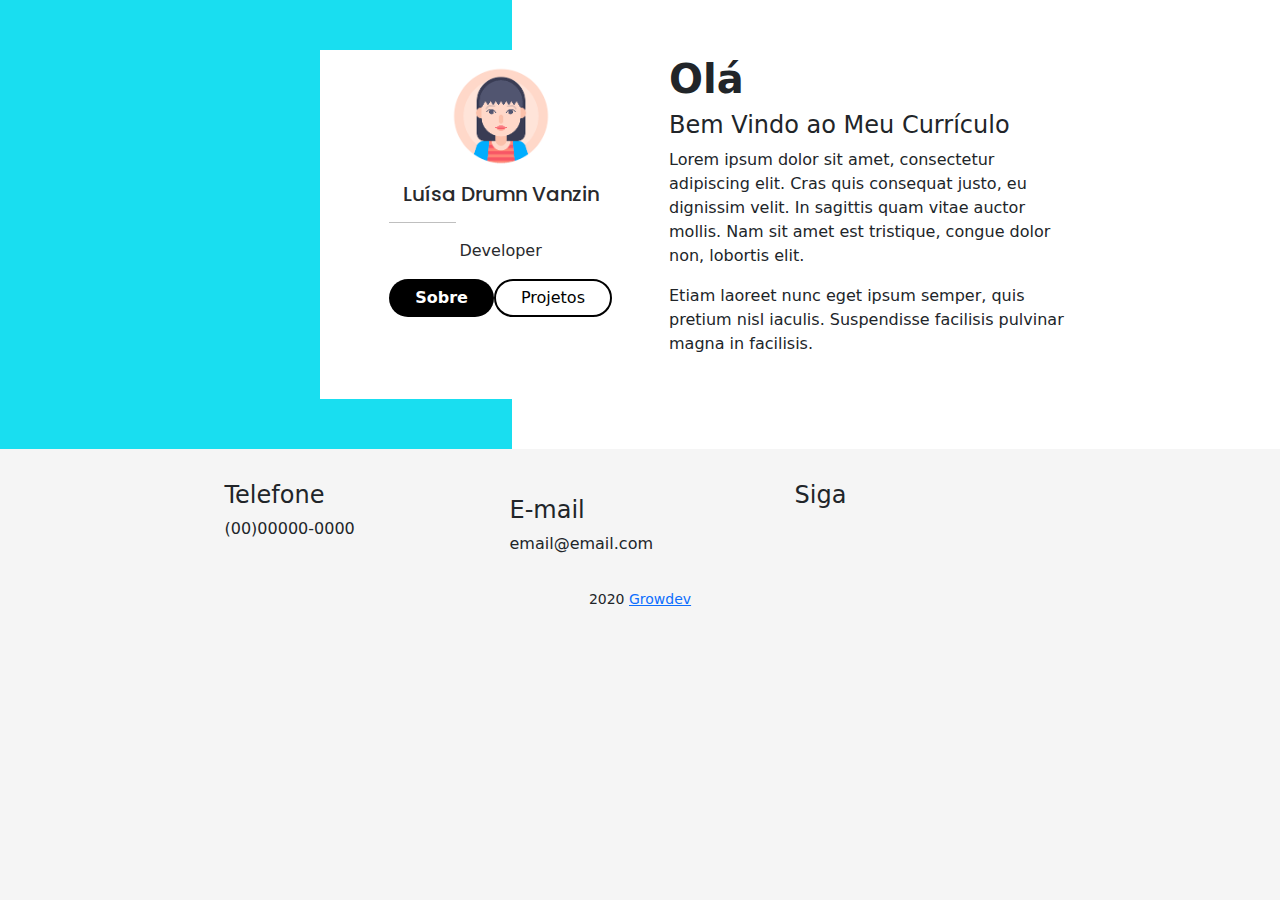
==== CSS/index.html @ b646c829 "Primeiro Commit" ====
<!DOCTYPE html>
<html lang="pt-br">
<head>
    <meta charset="UTF-8">
    <meta http-equiv="X-UA-Compatible" content="IE=edge">
    <meta name="viewport" content="width=device-width, initial-scale=1.0">
    <title>Codaí</title>
    <link rel="preconnect" href="https://fonts.gstatic.com">
    <link href="https://fonts.googleapis.com/css2?family=Poppins:wght@600&display=swap" rel="stylesheet">  
    <link rel="stylesheet" href="https://pro.fontawesome.com/releases/v5.10.0/css/all.css" integrity="sha384-AYmEC3Yw5cVb3ZcuHtOA93w35dYTsvhLPVnYs9eStHfGJvOvKxVfELGroGkvsg+p" crossorigin="anonymous"/>
    <link rel="stylesheet" href="./bootstrap.css">
    <link rel="stylesheet" href="./styles.css">
</head>
<body>
    <div class="container-fluid container-linear">
        <div class="row container-card">
            <div class="offset-lg-3 col-md-3 col-lg-3 card-col">

                <div class="card card-perfil">
                    <div class="img-card-perfil">
                        <img src="./imagens.png" alt="Foto de Perfil" class="card-image mx-auto d-block">
                    </div>
                    <div class="card-body">
                        <h5 class="card-title" style="text-align: center" id="nome-no-html">
                        </h5>
                        <hr class="hr" /> 
                        <p style="text-align: center" id="cargo-no-html">
                        </p>
                        <div class="botoes-card">
                            <button onclick="clickNoSobre()" class="btn mr-1" id="btn-sobre">Sobre</button>
                            <button onclick="clickNoProjetos()" class="btn ml-1 btn-card" id="btn-projeto">Projetos</button>
                        </div>
                        <div class="icon-redes-sociais">
                            <div class="links-redes-sociais mt-2">
                                <a href="#">
                                    <i class="fab fa-facebook"></i>
                                </a>
                                <a href="#">
                                    <i class="fab fa-twitter"></i>
                                </a>
                                <a href="#">
                                    <i class="fab fa-linkedin"></i>
                                </a>
                                <a href="#">
                                    <i class="fab fa-instagram"></i>
                                </a>
                            </div>                       
                         </div>
                    </div>
                </div>
            </div>
            <div class="col-md-6 col-lg-6 text-body" >
                <div class="text" id="texto-1">
                    <h1 class="title-text">Olá</h1>
                    <h4 class="title-subtitle">Bem Vindo ao Meu Currículo</h4>
                    <p>
                        Lorem ipsum dolor sit amet, consectetur adipiscing elit. Cras quis consequat justo, eu dignissim velit. In sagittis quam vitae auctor mollis. Nam sit amet est tristique, congue dolor non, lobortis elit.
                    </p>
                    <p>
                        Etiam laoreet nunc eget ipsum semper, quis pretium nisl iaculis. Suspendisse facilisis pulvinar magna in facilisis.
                    </p>
                </div>

                <div class="text" id="texto-2">
                    <h1 class="title-text">Projetos</h1>
                    <h4 class="title-subtitle">Alguns Projetos que Trabalhei</h4>
                    <p>
                       <a target="_blank" href="https://www.growdev.com.br">Site da Growdev - Este site foi desenvilvido em ReactJS.</a>
                    </p>
                    
                </div>
            </div>
        </div>
    </div>
    <footer class="container">
        <div class="row" id="footer-elementos">
            <div class="col-md-3 col-lg-3">
                <h4>Telefone</h4>
                <p>(00)00000-0000</p>
            </div>
            <div class="col-md-3 col-lg-3">
                <div class="email">
                    <h4>E-mail</h4>
                    <p>email@email.com</p>
                </div>
            </div>
            <div class="col-md-3 col-lg-3">
                <h4>Siga</h4>
                <div class="links-redes-sociais">
                    <a href="#">
                        <i class="fab fa-facebook"></i>
                    </a>
                    <a href="#">
                        <i class="fab fa-twitter"></i>
                    </a>
                    <a href="#">
                        <i class="fab fa-linkedin"></i>
                    </a>
                    <a href="#">
                        <i class="fab fa-instagram"></i>
                    </a>
                </div>
            </div>
        </div>
        <div class="row text-center mb-2">
            <div class="col-lg-12 col-md-12">
                <small>2020 <a href="#">Growdev</a></small> 
            </div>
         </div>
    </footer>

    <script src="./js/index.js"></script>
</body>
</html>
---- CSS/styles.css ----
body {
    background-color: #f5f5f5;
}

.container-card {
    padding: 50px 0px 50px 0px;
    margin-bottom: 2em;
}

.img-perfil-card {
    display: flex;
    justify-content: center;

}

.card-title {
    font-family: 'Poppins';
}

.hr {
    height: 1px;
    background-color: black;
    width: 30%;
}

.card-image {
    height: 100px;
    width: 100px;
    border-radius: 50%;
    margin-top: 1em;
}

.card-perfil {
    background-color: #19def0 !important;
    box-shadow: 0px 0px 5px #f5f5f5;
}

.botoes-card {
    display: flex;
    justify-content: center;
}

#btn-sobre {
    border-radius: 20px;
    padding: 5px 25px;
    background-color: black !important;
    font-weight: 600;
    color: #fff !important;
}

#btn-projeto {
border: 2px solid black;
border-radius: 20px;
padding: 5px 25px;
font-weight: 600px;

}

.icon-redes-sociais {
    text-align: center;
    padding: 10px;
}

.title-text {
    margin-top: 1en;
    font-weight: 600;
}

.title-subtitle {
    margin-top: 1en 0;
}

.text {
    padding: 5px 17px;
}

.links-redes-sociais {
    text-decoration: none;
}

.links-redes-sociais i {
    color: black;
    font-size: 25px;
    padding: 10px;
}

#footer-elementos {
    display: flex;
    justify-content: space-between;
}

#footer-elementos .email {
    padding: 15px 0px 15px 0px;
}

@media  (min-width: 900px) {
    .container-linear {
        background: linear-gradient(to left, #fff 60%, #19def0 40%);
    }

    .card-col {
        display: flex;
        justify-content: flex-end;
        align-content: center;
        background-color: #fff !important;
        box-shadow: -10x 5px 10px 0px #292a2d;
    }

    .card-perfil {
        background-color: #fff !important;
        color: #292a2d;
        box-shadow: none !important;
        width: 18en;
        border: none !important;
    }

    .btn-card {
        color: black !important;
    }

    text-body {
        box-shadow: none;
    }

    .text {
        max-width: 430px;
        vertical-align: middle;
        margin-top: 2en;
    }

    #footer-elementos {
        display: flex !important;
        justify-content: center !important;
    }
}

#texto-1{

}

#texto-2{
    display: none;
}
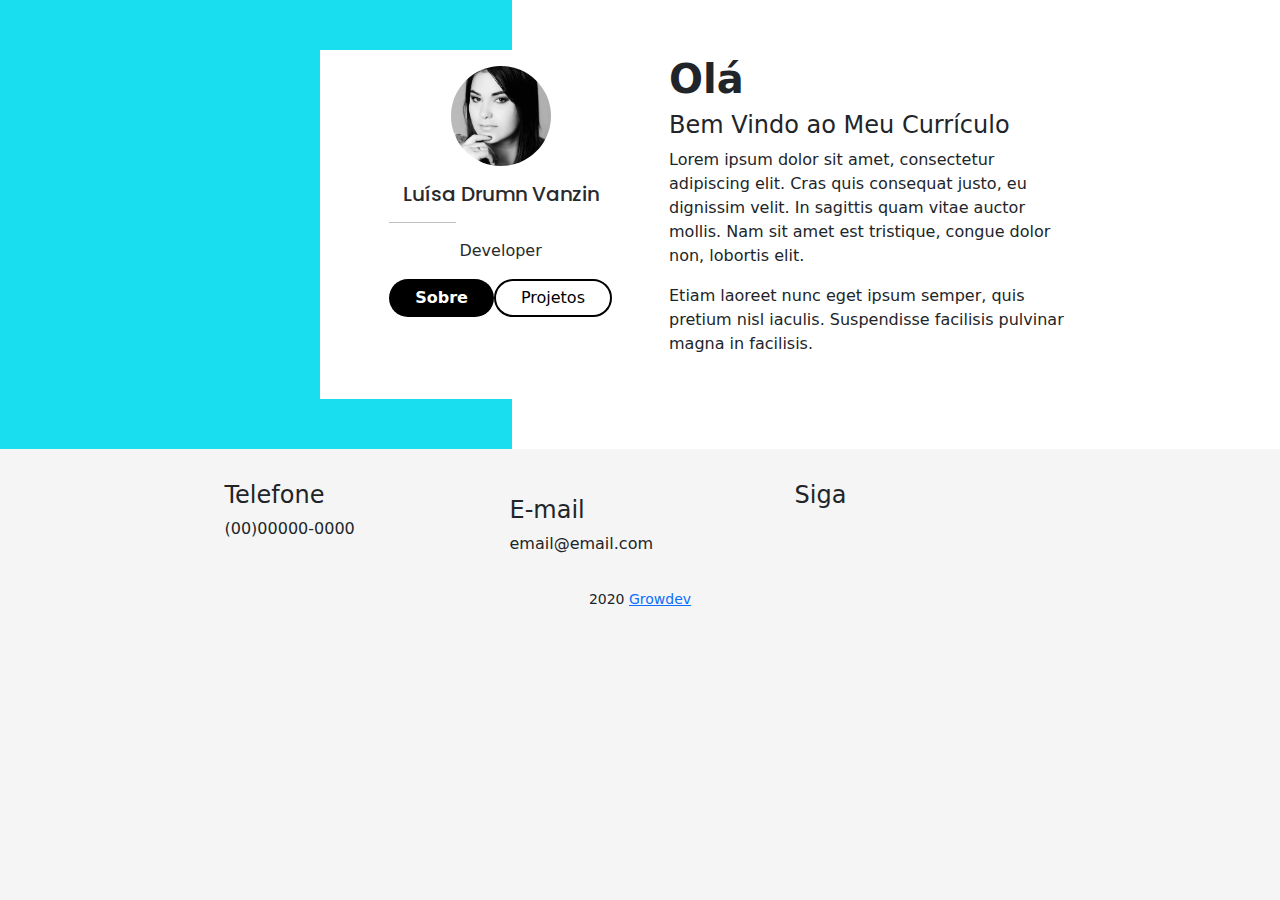
==== commit be6eb9f3: "alterada foto perfil" ====
--- a/CSS/index.html
+++ b/CSS/index.html
@@ -18,7 +18,7 @@
 
                 <div class="card card-perfil">
                     <div class="img-card-perfil">
-                        <img src="./imagens.png" alt="Foto de Perfil" class="card-image mx-auto d-block">
+                        <img src="./img.jpg" alt="Foto de Perfil" class="card-image mx-auto d-block">
                     </div>
                     <div class="card-body">
                         <h5 class="card-title" style="text-align: center" id="nome-no-html">
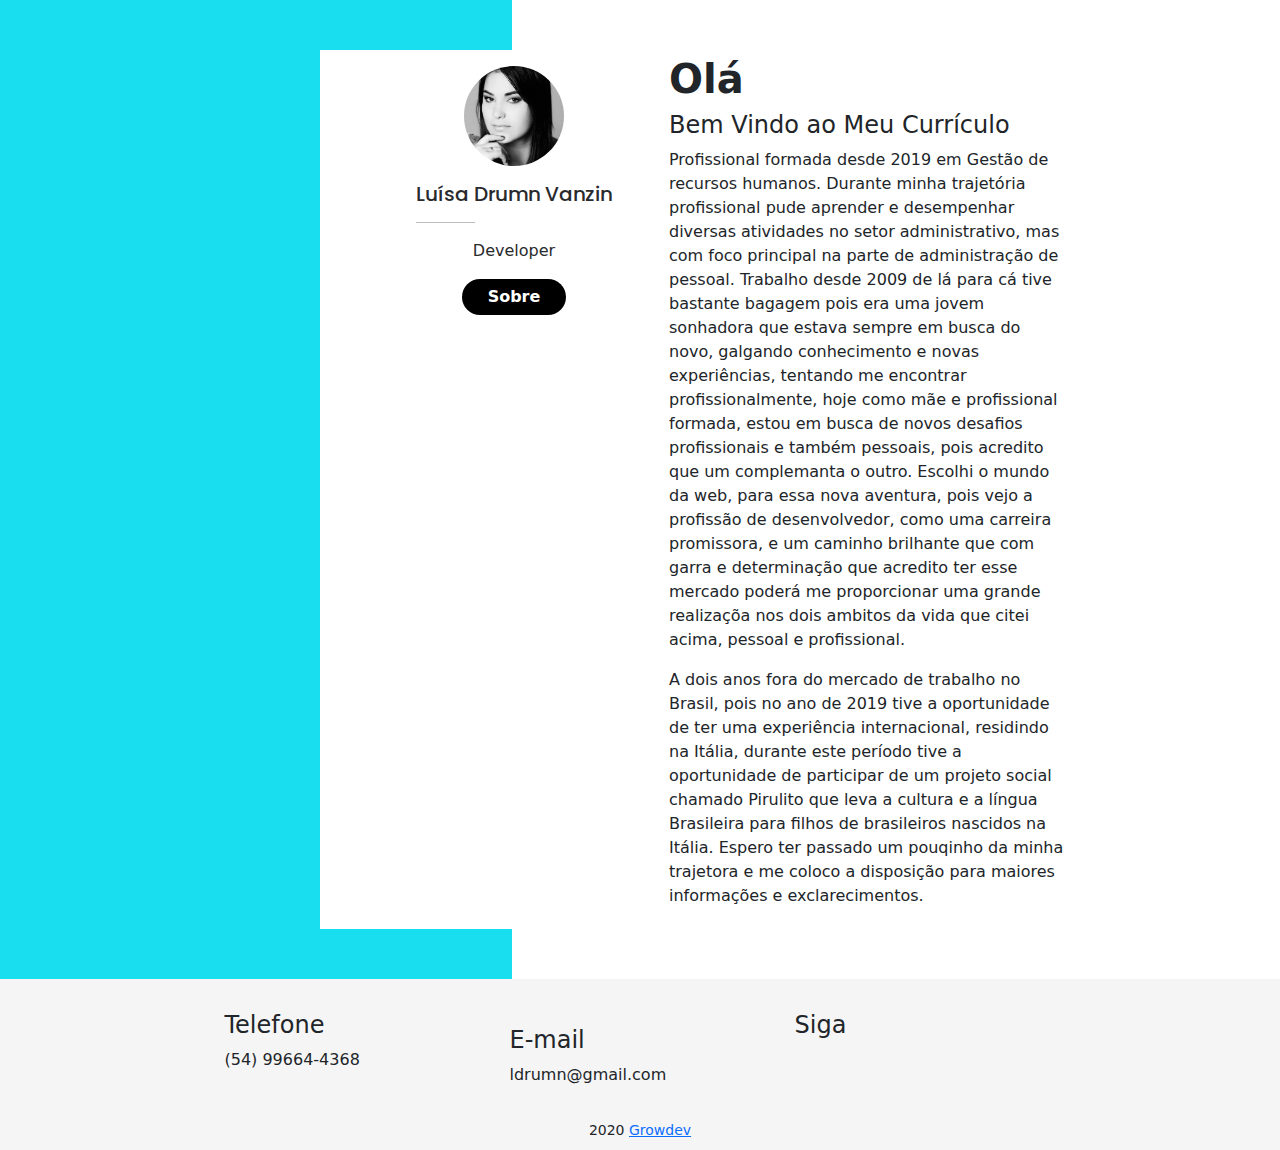
==== commit 3cdb5569: "alteração dos dados cadastrais" ====
--- a/CSS/index.html
+++ b/CSS/index.html
@@ -1,16 +1,19 @@
 <!DOCTYPE html>
 <html lang="pt-br">
+
 <head>
     <meta charset="UTF-8">
     <meta http-equiv="X-UA-Compatible" content="IE=edge">
     <meta name="viewport" content="width=device-width, initial-scale=1.0">
     <title>Codaí</title>
     <link rel="preconnect" href="https://fonts.gstatic.com">
-    <link href="https://fonts.googleapis.com/css2?family=Poppins:wght@600&display=swap" rel="stylesheet">  
-    <link rel="stylesheet" href="https://pro.fontawesome.com/releases/v5.10.0/css/all.css" integrity="sha384-AYmEC3Yw5cVb3ZcuHtOA93w35dYTsvhLPVnYs9eStHfGJvOvKxVfELGroGkvsg+p" crossorigin="anonymous"/>
+    <link href="https://fonts.googleapis.com/css2?family=Poppins:wght@600&display=swap" rel="stylesheet">
+    <link rel="stylesheet" href="https://pro.fontawesome.com/releases/v5.10.0/css/all.css"
+        integrity="sha384-AYmEC3Yw5cVb3ZcuHtOA93w35dYTsvhLPVnYs9eStHfGJvOvKxVfELGroGkvsg+p" crossorigin="anonymous" />
     <link rel="stylesheet" href="./bootstrap.css">
     <link rel="stylesheet" href="./styles.css">
 </head>
+
 <body>
     <div class="container-fluid container-linear">
         <div class="row container-card">
@@ -23,51 +26,62 @@
                     <div class="card-body">
                         <h5 class="card-title" style="text-align: center" id="nome-no-html">
                         </h5>
-                        <hr class="hr" /> 
+                        <hr class="hr" />
                         <p style="text-align: center" id="cargo-no-html">
                         </p>
                         <div class="botoes-card">
                             <button onclick="clickNoSobre()" class="btn mr-1" id="btn-sobre">Sobre</button>
-                            <button onclick="clickNoProjetos()" class="btn ml-1 btn-card" id="btn-projeto">Projetos</button>
                         </div>
                         <div class="icon-redes-sociais">
                             <div class="links-redes-sociais mt-2">
-                                <a href="#">
+                                <a href="https://www.facebook.com/luisa.drumn/">
                                     <i class="fab fa-facebook"></i>
                                 </a>
-                                <a href="#">
-                                    <i class="fab fa-twitter"></i>
-                                </a>
-                                <a href="#">
+                                <a href="https://www.linkedin.com/in/luisa-drumn-da-silva-vanzin-410ba0158">
                                     <i class="fab fa-linkedin"></i>
                                 </a>
-                                <a href="#">
+                                <a href="https://www.instagram.com/luisadrumn/">
                                     <i class="fab fa-instagram"></i>
                                 </a>
-                            </div>                       
-                         </div>
+                            </div>
+                        </div>
                     </div>
                 </div>
             </div>
-            <div class="col-md-6 col-lg-6 text-body" >
+            <div class="col-md-6 col-lg-6 text-body">
                 <div class="text" id="texto-1">
                     <h1 class="title-text">Olá</h1>
                     <h4 class="title-subtitle">Bem Vindo ao Meu Currículo</h4>
                     <p>
-                        Lorem ipsum dolor sit amet, consectetur adipiscing elit. Cras quis consequat justo, eu dignissim velit. In sagittis quam vitae auctor mollis. Nam sit amet est tristique, congue dolor non, lobortis elit.
+                        Profissional formada desde 2019 em Gestão de recursos humanos. Durante minha trajetória
+                        profissional pude aprender e desempenhar diversas atividades no setor administrativo, mas com
+                        foco principal na parte de administração de pessoal. Trabalho desde 2009 de lá para cá tive
+                        bastante bagagem pois era uma jovem sonhadora que estava sempre em busca do novo, galgando
+                        conhecimento e novas experiências, tentando me encontrar profissionalmente, hoje como mãe e
+                        profissional formada, estou em busca de novos desafios profissionais e também pessoais, pois
+                        acredito que um complemanta o outro.
+                        Escolhi o mundo da web, para essa nova aventura, pois vejo a profissão de desenvolvedor, como
+                        uma carreira promissora, e um caminho brilhante que com garra e determinação que acredito ter
+                        esse mercado poderá me proporcionar uma grande realizaçõa nos dois ambitos da vida que citei
+                        acima, pessoal e profissional.
                     </p>
                     <p>
-                        Etiam laoreet nunc eget ipsum semper, quis pretium nisl iaculis. Suspendisse facilisis pulvinar magna in facilisis.
+                        A dois anos fora do mercado de trabalho no Brasil, pois no ano de 2019 tive a
+                        oportunidade de ter uma experiência internacional, residindo na Itália, durante este período
+                        tive a oportunidade de participar de um projeto social chamado Pirulito que leva a cultura e a
+                        língua Brasileira para filhos de brasileiros nascidos na Itália. Espero ter passado um pouqinho
+                        da minha trajetora e me coloco a disposição para maiores informações e exclarecimentos.
+
+
                     </p>
                 </div>
 
                 <div class="text" id="texto-2">
-                    <h1 class="title-text">Projetos</h1>
-                    <h4 class="title-subtitle">Alguns Projetos que Trabalhei</h4>
                     <p>
-                       <a target="_blank" href="https://www.growdev.com.br">Site da Growdev - Este site foi desenvilvido em ReactJS.</a>
+                        <a target="_blank" href="https://www.growdev.com.br">Site da Growdev - Este site foi
+                            desenvilvido em ReactJS.</a>
                     </p>
-                    
+
                 </div>
             </div>
         </div>
@@ -76,27 +90,25 @@
         <div class="row" id="footer-elementos">
             <div class="col-md-3 col-lg-3">
                 <h4>Telefone</h4>
-                <p>(00)00000-0000</p>
+                <p>(54) 99664-4368</p>
             </div>
             <div class="col-md-3 col-lg-3">
                 <div class="email">
                     <h4>E-mail</h4>
-                    <p>email@email.com</p>
+                    <p>ldrumn@gmail.com</p>
                 </div>
             </div>
             <div class="col-md-3 col-lg-3">
                 <h4>Siga</h4>
                 <div class="links-redes-sociais">
-                    <a href="#">
+                    <a href="https://www.facebook.com/luisa.drumn/">
                         <i class="fab fa-facebook"></i>
                     </a>
-                    <a href="#">
-                        <i class="fab fa-twitter"></i>
-                    </a>
-                    <a href="#">
+                    
+                    <a href="https://www.linkedin.com/in/luisa-drumn-da-silva-vanzin-410ba0158">
                         <i class="fab fa-linkedin"></i>
                     </a>
-                    <a href="#">
+                    <a href="https://www.instagram.com/luisadrumn/">
                         <i class="fab fa-instagram"></i>
                     </a>
                 </div>
@@ -104,11 +116,12 @@
         </div>
         <div class="row text-center mb-2">
             <div class="col-lg-12 col-md-12">
-                <small>2020 <a href="#">Growdev</a></small> 
+                <small>2020 <a href="#">Growdev</a></small>
             </div>
-         </div>
+        </div>
     </footer>
 
     <script src="./js/index.js"></script>
 </body>
+
 </html>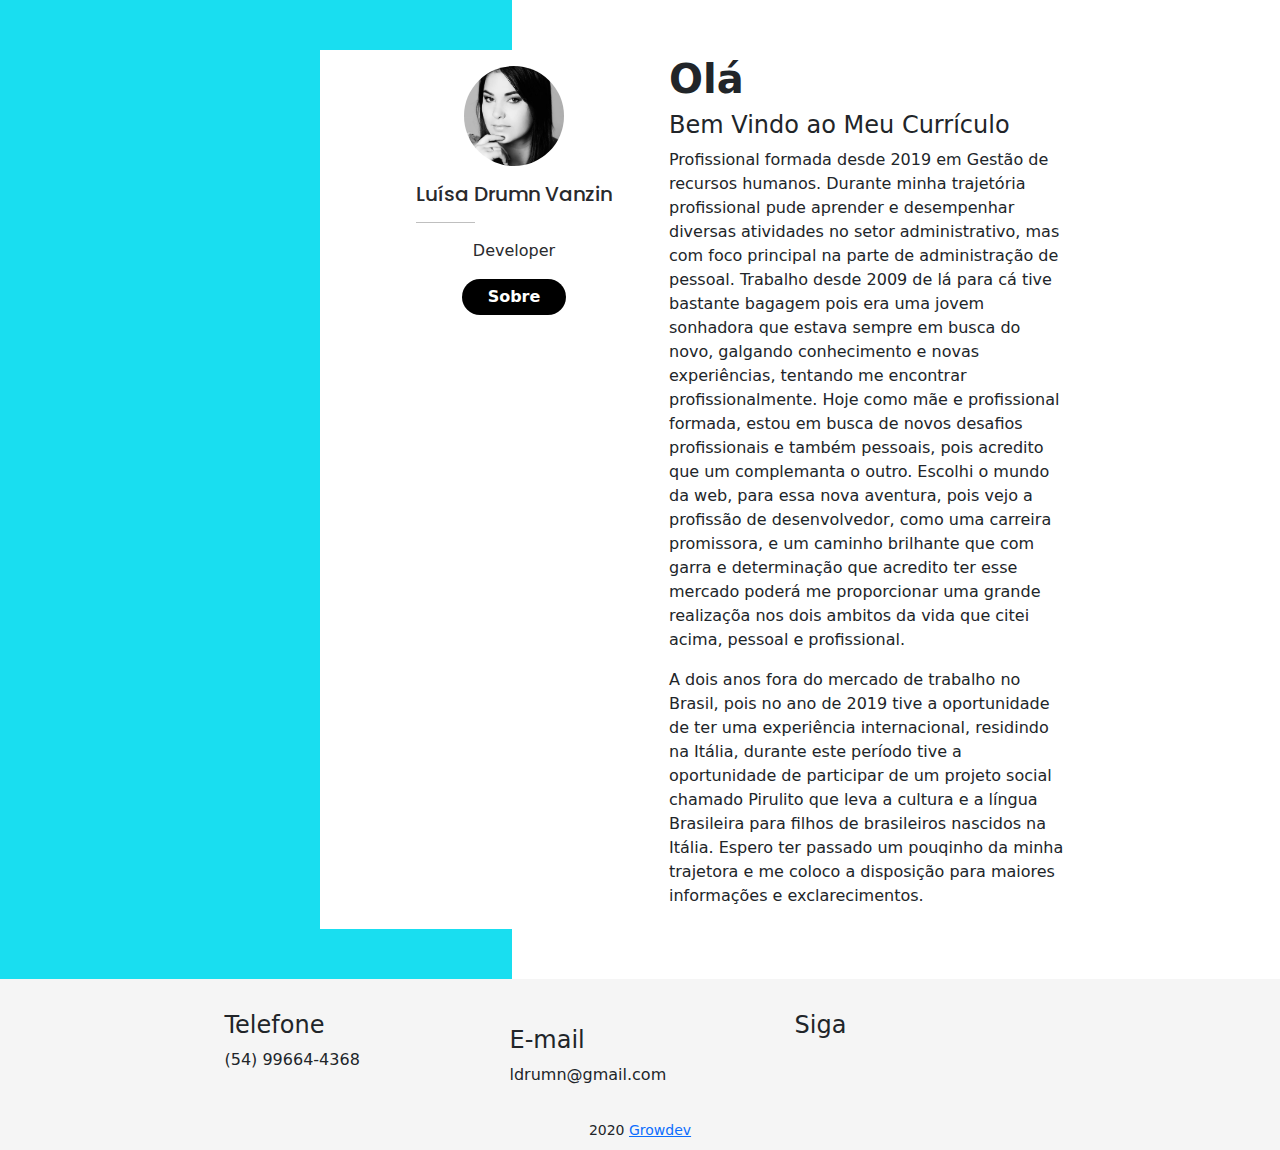
==== commit 846ad622: "ajuste do texto de apresentação" ====
--- a/CSS/index.html
+++ b/CSS/index.html
@@ -57,7 +57,7 @@
                         profissional pude aprender e desempenhar diversas atividades no setor administrativo, mas com
                         foco principal na parte de administração de pessoal. Trabalho desde 2009 de lá para cá tive
                         bastante bagagem pois era uma jovem sonhadora que estava sempre em busca do novo, galgando
-                        conhecimento e novas experiências, tentando me encontrar profissionalmente, hoje como mãe e
+                        conhecimento e novas experiências, tentando me encontrar profissionalmente. Hoje como mãe e
                         profissional formada, estou em busca de novos desafios profissionais e também pessoais, pois
                         acredito que um complemanta o outro.
                         Escolhi o mundo da web, para essa nova aventura, pois vejo a profissão de desenvolvedor, como
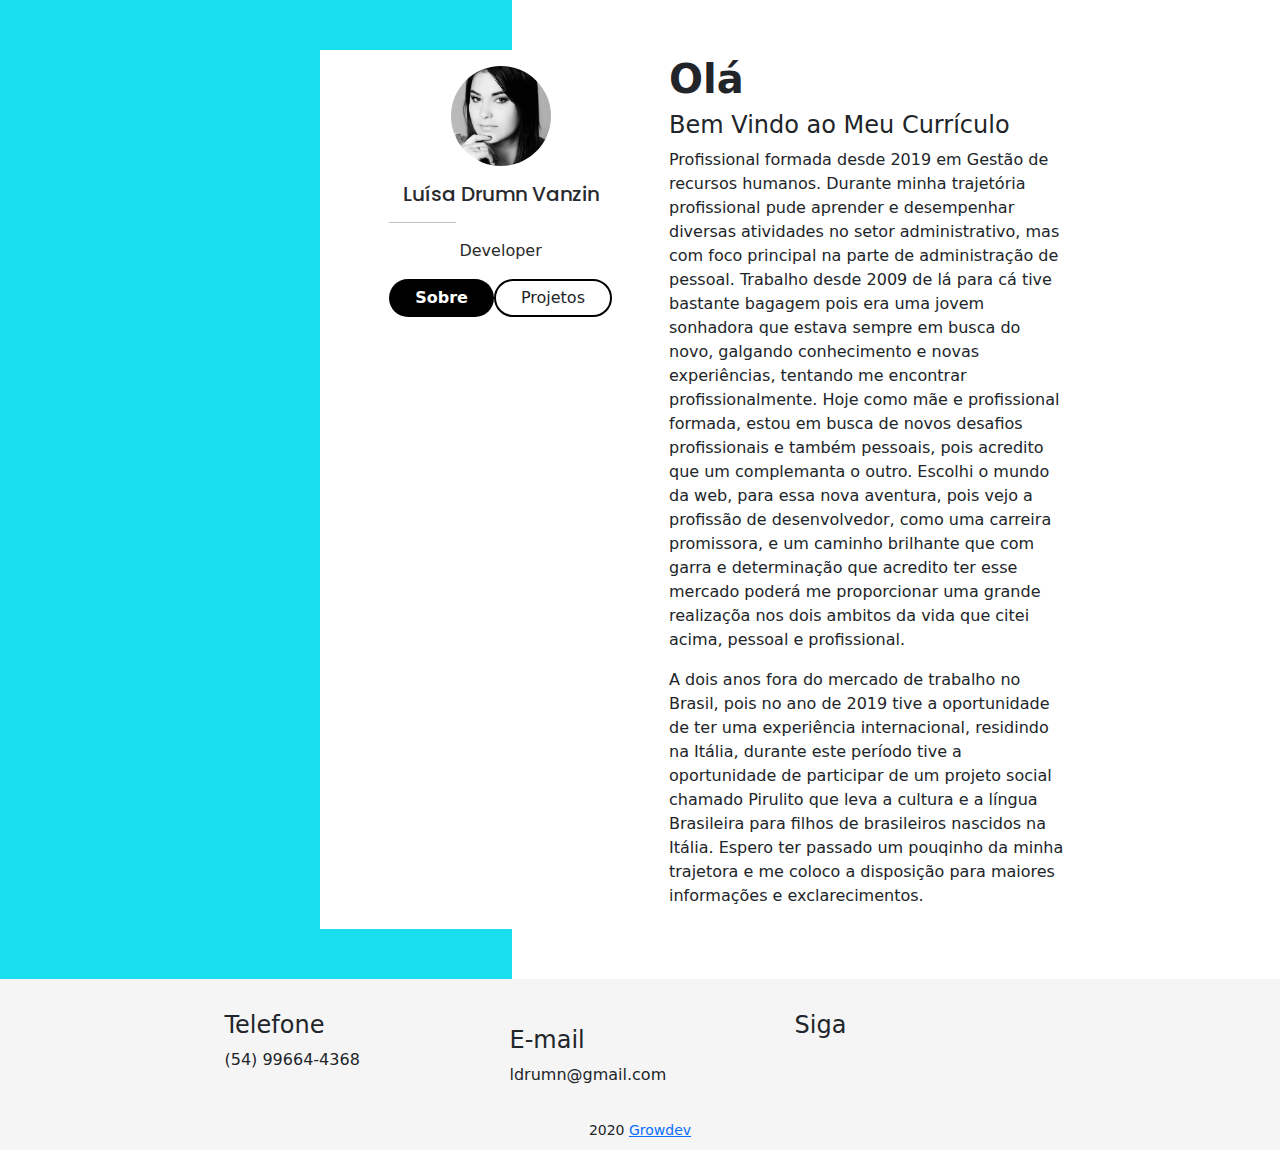
==== commit 5cec23fa: "alteração no botão projetos" ====
--- a/CSS/index.html
+++ b/CSS/index.html
@@ -31,11 +31,15 @@
                         </p>
                         <div class="botoes-card">
                             <button onclick="clickNoSobre()" class="btn mr-1" id="btn-sobre">Sobre</button>
+                            <button onclick="clickNoProjetos()" class="btn mr-1" id="btn-projeto">Projetos</button>
                         </div>
                         <div class="icon-redes-sociais">
                             <div class="links-redes-sociais mt-2">
                                 <a href="https://www.facebook.com/luisa.drumn/">
                                     <i class="fab fa-facebook"></i>
+                                </a>
+                                <a href="#">
+                                    <i class="fab fa-twitter"></i>
                                 </a>
                                 <a href="https://www.linkedin.com/in/luisa-drumn-da-silva-vanzin-410ba0158">
                                     <i class="fab fa-linkedin"></i>
@@ -77,6 +81,8 @@
                 </div>
 
                 <div class="text" id="texto-2">
+                    <h1 class="title-text">Projetos</h1>
+                    <h4 class="title-subtitle">Alguns Projetos que Trabalhei</h4>
                     <p>
                         <a target="_blank" href="https://www.growdev.com.br">Site da Growdev - Este site foi
                             desenvilvido em ReactJS.</a>
@@ -104,7 +110,9 @@
                     <a href="https://www.facebook.com/luisa.drumn/">
                         <i class="fab fa-facebook"></i>
                     </a>
-                    
+                    <a href="#">
+                        <i class="fab fa-twitter"></i>
+                    </a>
                     <a href="https://www.linkedin.com/in/luisa-drumn-da-silva-vanzin-410ba0158">
                         <i class="fab fa-linkedin"></i>
                     </a>
--- a/CSS/styles.css
+++ b/CSS/styles.css
@@ -53,6 +53,7 @@
 border-radius: 20px;
 padding: 5px 25px;
 font-weight: 600px;
+
 
 }
 
